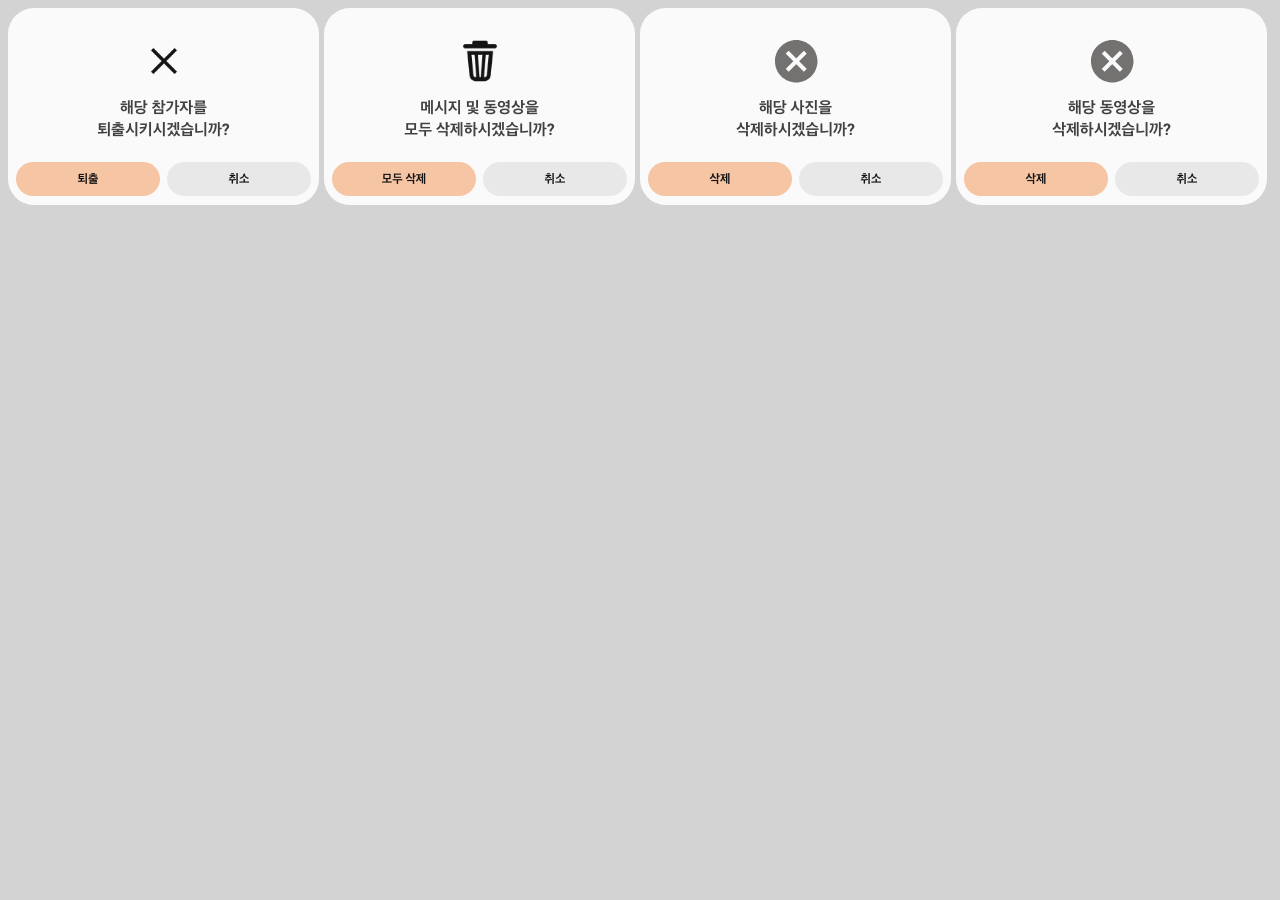
==== pop.html @ 41c57be5 "pop" ====
<!DOCTYPE html>
<html lang="en">
<head>
    <meta charset="UTF-8">
    <meta http-equiv="X-UA-Compatible" content="IE=edge">
    <meta name="viewport" content="width=device-width, initial-scale=1.0">
    <link rel="stylesheet" type="text/css" href="ptc.css">
    <title>Document</title>
</head>
<body>
    <div id="row">
        <div class="par_back_img">
            <div class="x_img"></div>
            <img src="img/해당 참가자를  퇴출시키시겠습니까_.png" alt="">
            <div class="yes_no">
                
                <img src="img/modal_button_positive.png" alt="">
                <div style="width: 7px;"></div>
                <img src="img/modal_button_negative.png" alt="">
            </div>
        </div>

        <div style="width: 5px;" ></div>
    
        <div class="par_back_img">
            <div class="crap_img"></div>
            <img src="img/메시지 및 동영상을  모두 삭제하시겠습니까_.png" alt="">
            <div class="yes_no">
                
                <img src="img/modal_button_positive1.png" alt="">
                <div style="width: 7px;"></div>
                <img src="img/modal_button_negative.png" alt="">
            </div>
        </div>

        <div style="width: 5px;" ></div>

        <div class="par_back_img">
            <div class="del_img"></div>
            <img src="img/해당 사진을  삭제하시겠습니까_.png" alt="">
            <div class="yes_no">
                
                <img src="img/modal_button_positive2.png" alt="">
                <div style="width: 7px;"></div>
                <img src="img/modal_button_negative.png" alt="">
            </div>
        </div>

        <div style="width: 5px;" ></div>

        <div class="par_back_img">
            <div class="del_img"></div>
            <img src="img/해당 동영상을  삭제하시겠습니까_.png" alt="">
            <div class="yes_no">
                
                <img src="img/modal_button_positive2.png" alt="">
                <div style="width: 7px;"></div>
                <img src="img/modal_button_negative.png" alt="">
            </div>
        </div>
    </div>

    
</body>
</html>
---- ptc.css ----
body{
    background-color: #D3D3D3;
    opacity: 0.9;
}
#row
{
    display: flex;
}
.par_back_img
{
    display: flex;
    flex-direction: column;
    align-items: center;
    background: url("img/사각형\ 1653.png");
    width: 311px;
    height: 197px;
}   

.x_img
{
    margin-top: 16px;
    background: url("img/modal_icon_expel.png");
    width: 74px;
    height: 74px;
}
.yes_no
{

    margin-top: 12.5px;
    display: flex;
    justify-content: center;
}

.crap_img
{
    margin-top: 16px;
    background: url("img/modal_icon_deleteall.png");
    width: 74px;
    height: 74px;
}
.del_img
{
    margin-top: 16px;
    background: url("img/modal_icon_delete_imageorvideo.png");
    width: 74px;
    height: 74px;
}
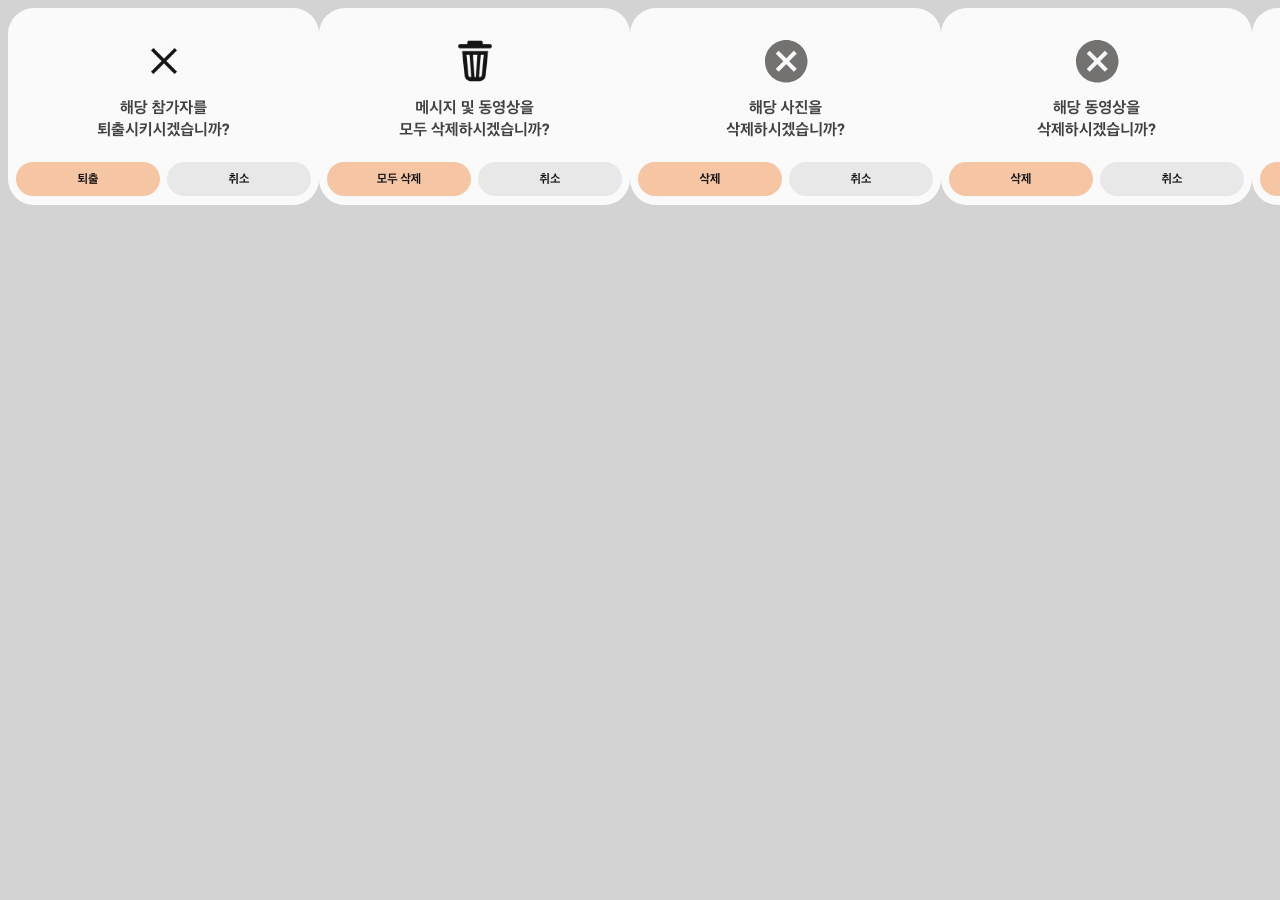
==== commit eb0cd6c9: "delete" ====
--- a/pop.html
+++ b/pop.html
@@ -58,6 +58,20 @@
                 <img src="img/modal_button_negative.png" alt="">
             </div>
         </div>
+
+        <div style="width: 5px;" ></div>
+        <div class="par_back_img">
+            <div class="x_img"></div>
+            <img src="img/해당 파일을  삭제하시겠습니까_.png" alt="">
+            <div class="yes_no">
+                
+                <img src="img/modal_button_positive2.png" alt="">
+                <div style="width: 7px;"></div>
+                <img src="img/modal_button_negative.png" alt="">
+            </div>
+        </div>
+        
+
     </div>
 
     
--- a/ptc.css
+++ b/ptc.css
@@ -11,7 +11,7 @@
     display: flex;
     flex-direction: column;
     align-items: center;
-    background: url("img/사각형\ 1653.png");
+    background: url("img/사각형 1653.png");
     width: 311px;
     height: 197px;
 }   
@@ -46,3 +46,7 @@
     height: 74px;
 }
 
+.yes_no img
+{
+    cursor: pointer;
+}